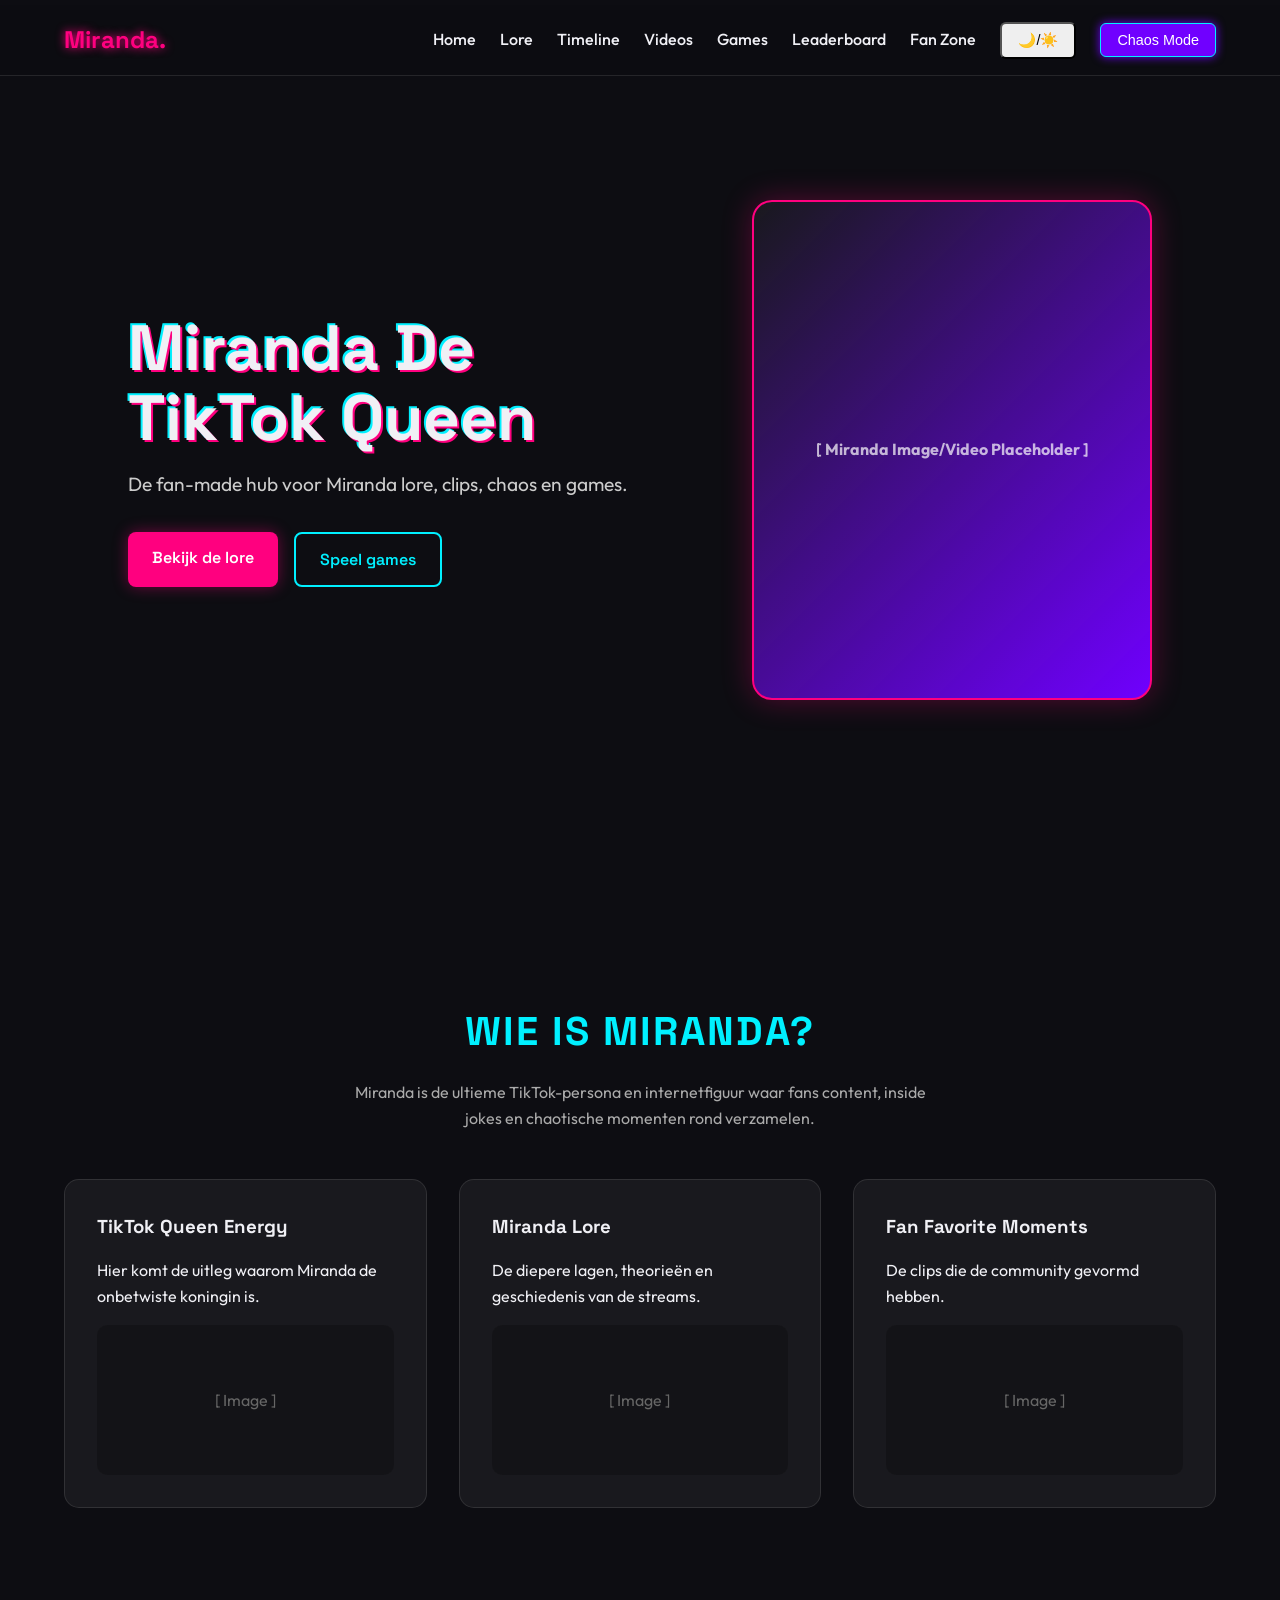
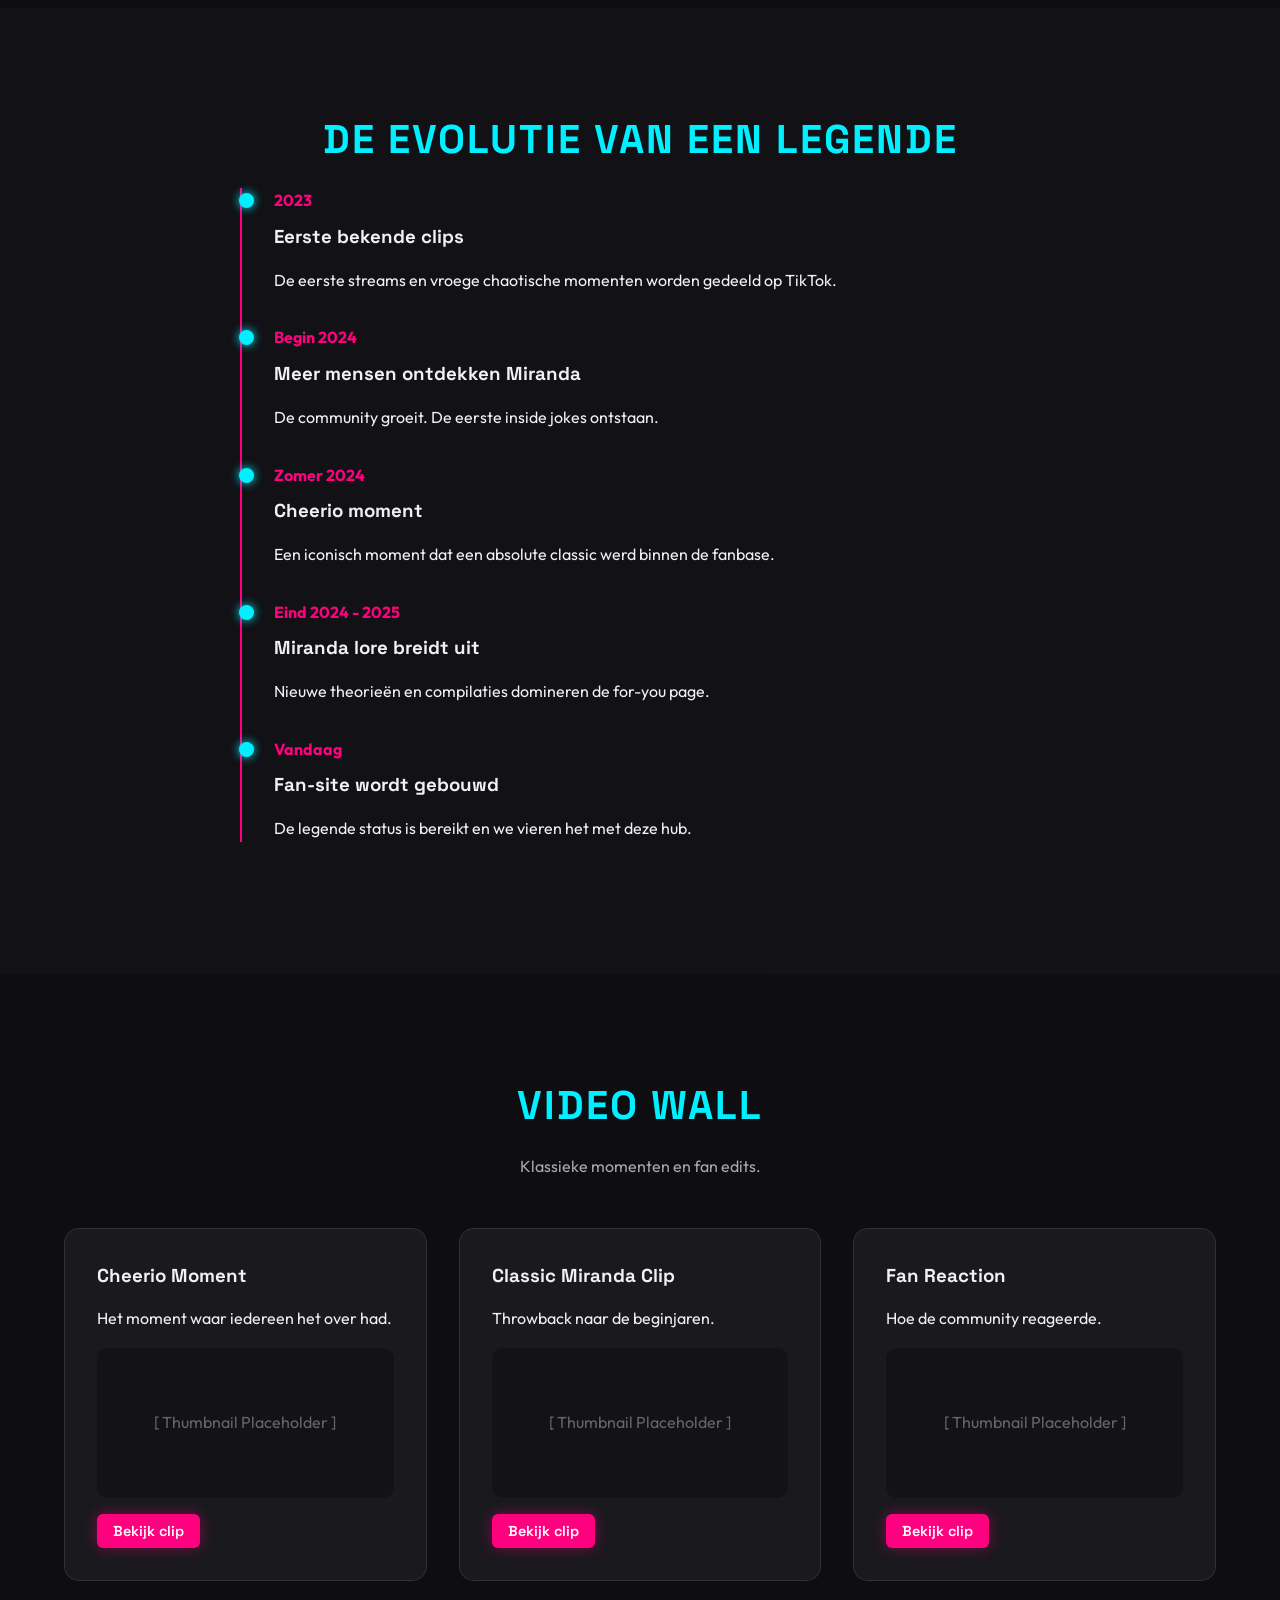
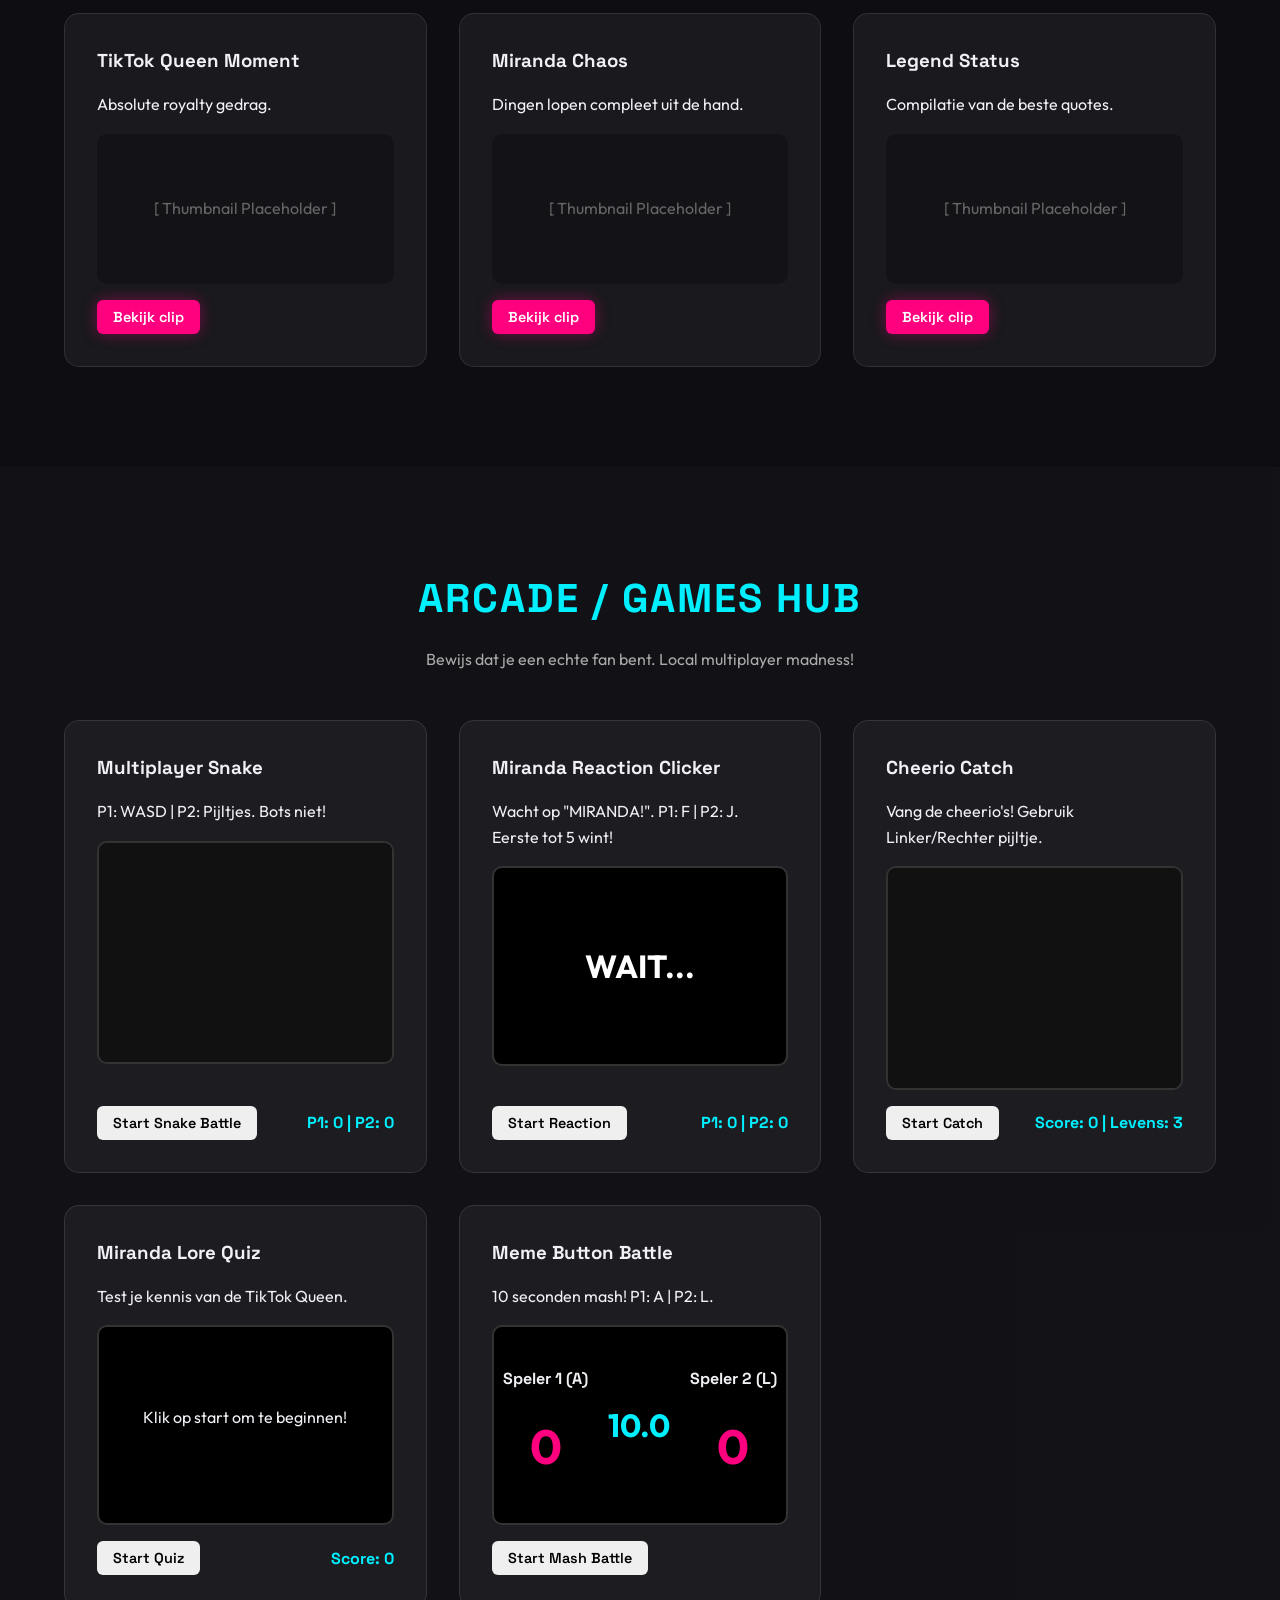
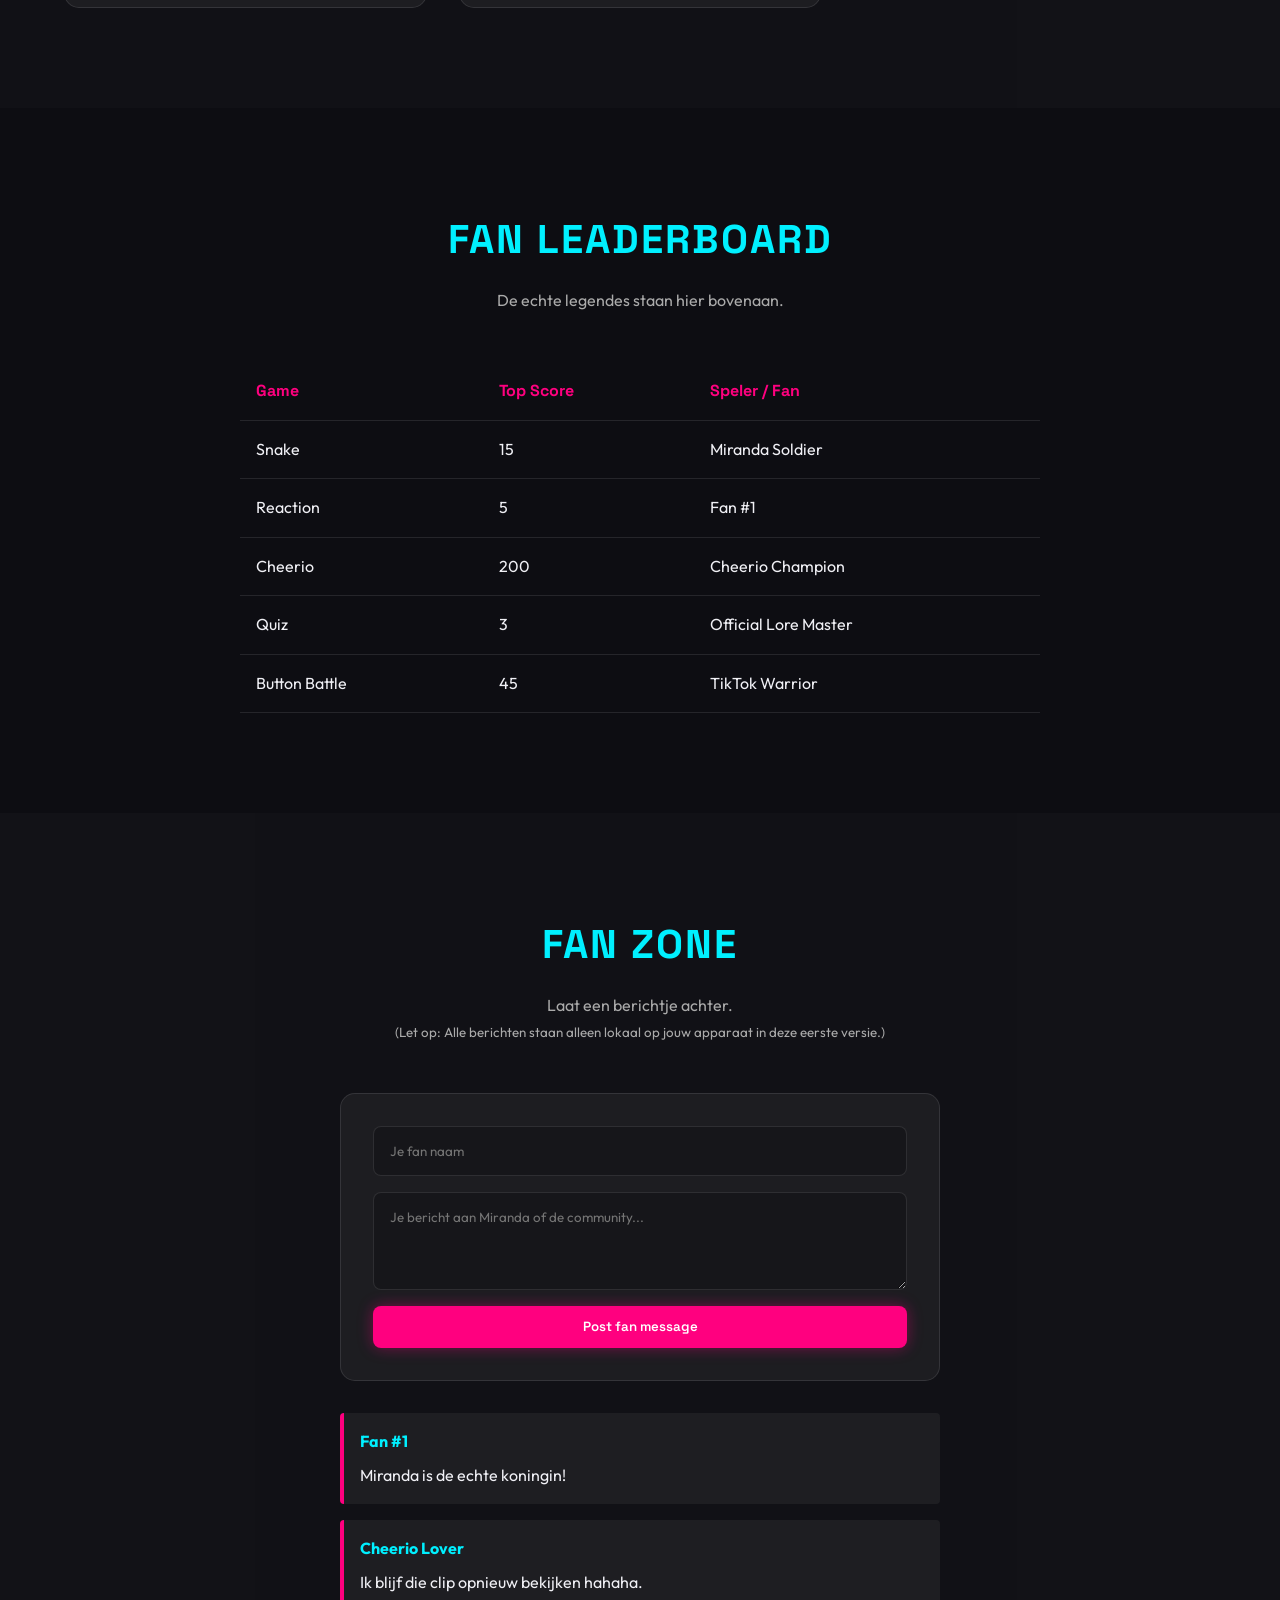
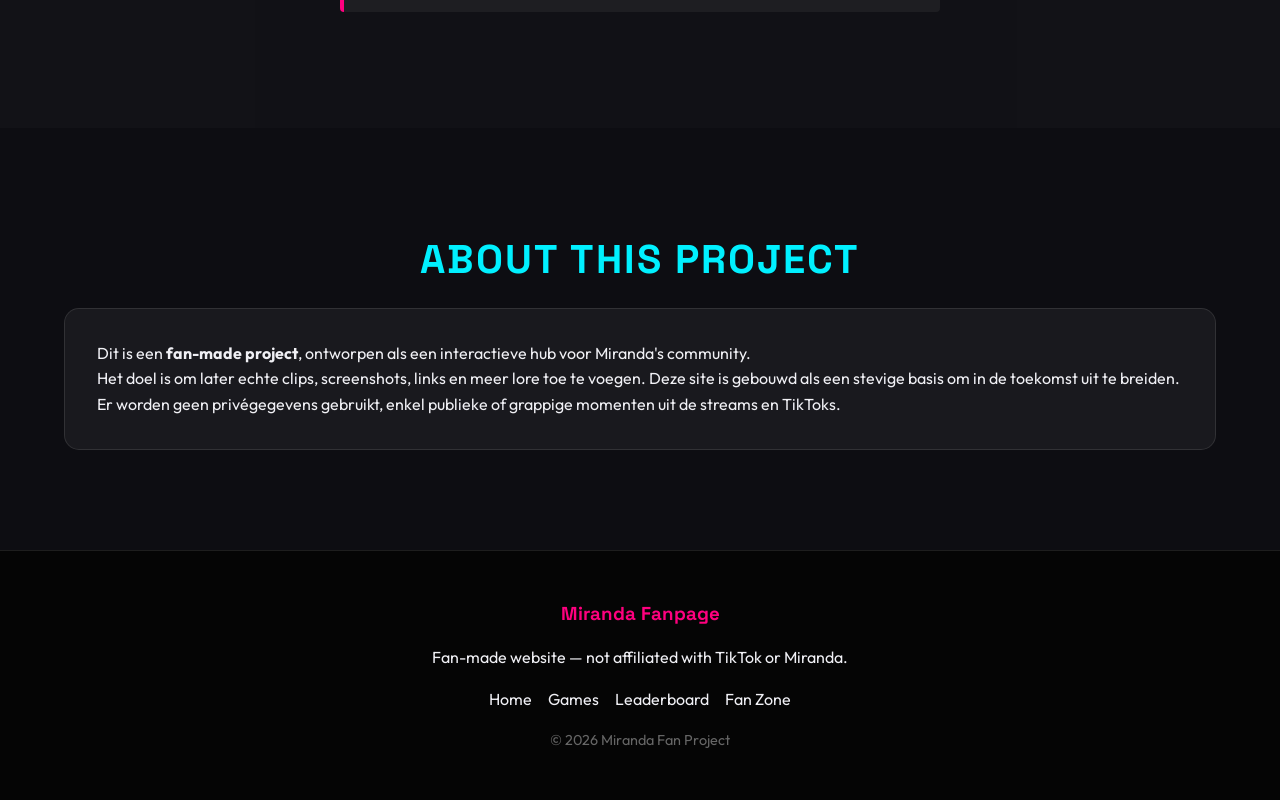
==== index.html @ 2e45c79b "Initial commit for Miranda Fanpage with all games and assets" ====
<!DOCTYPE html>
<html lang="nl">
<head>
    <meta charset="UTF-8">
    <meta name="viewport" content="width=device-width, initial-scale=1.0">
    <title>Miranda De TikTok Queen</title>
    <link rel="stylesheet" href="css/style.css">
    <link href="https://fonts.googleapis.com/css2?family=Outfit:wght@400;600;800&family=Space+Grotesk:wght@500;700&display=swap" rel="stylesheet">
</head>
<body class="dark-mode">

    <!-- Progress / Legend Meter -->
    <div id="legend-meter-container">
        <div id="legend-meter-fill"></div>
    </div>

    <!-- Navigation -->
    <nav id="navbar">
        <div class="nav-brand">
            <h1 id="brand-title">Miranda.</h1>
        </div>
        <div class="hamburger" id="hamburger">
            <span></span><span></span><span></span>
        </div>
        <ul class="nav-links" id="nav-links">
            <li><a href="#hero">Home</a></li>
            <li><a href="#lore">Lore</a></li>
            <li><a href="#timeline">Timeline</a></li>
            <li><a href="#videowall">Videos</a></li>
            <li><a href="#games">Games</a></li>
            <li><a href="#leaderboard">Leaderboard</a></li>
            <li><a href="#fanzone">Fan Zone</a></li>
            <li><button id="theme-toggle" class="btn-small">🌙/☀️</button></li>
            <li><button id="chaos-toggle" class="btn-small btn-neon">Chaos Mode</button></li>
        </ul>
    </nav>

    <!-- Section 1: Hero -->
    <section id="hero" class="fade-in">
        <div class="hero-content">
            <h1 class="glitch-text" data-text="Miranda De TikTok Queen">Miranda De TikTok Queen</h1>
            <p class="subtitle">De fan-made hub voor Miranda lore, clips, chaos en games.</p>
            <div class="hero-buttons">
                <a href="#lore" class="btn btn-primary">Bekijk de lore</a>
                <a href="#games" class="btn btn-secondary bounce-hover">Speel games</a>
            </div>
        </div>
        <div class="hero-image-placeholder tilt-effect">
            <div class="placeholder-content">
                <span>[ Miranda Image/Video Placeholder ]</span>
            </div>
        </div>
    </section>

    <!-- Section 2: Lore -->
    <section id="lore" class="fade-in section-padding">
        <h2 class="section-title">Wie is Miranda?</h2>
        <p class="section-desc">Miranda is de ultieme TikTok-persona en internetfiguur waar fans content, inside jokes en chaotische momenten rond verzamelen.</p>
        
        <div class="cards-container">
            <div class="card neon-card">
                <h3>TikTok Queen Energy</h3>
                <p>Hier komt de uitleg waarom Miranda de onbetwiste koningin is.</p>
                <div class="card-placeholder">[ Image ]</div>
            </div>
            <div class="card neon-card">
                <h3>Miranda Lore</h3>
                <p>De diepere lagen, theorieën en geschiedenis van de streams.</p>
                <div class="card-placeholder">[ Image ]</div>
            </div>
            <div class="card neon-card">
                <h3>Fan Favorite Moments</h3>
                <p>De clips die de community gevormd hebben.</p>
                <div class="card-placeholder">[ Image ]</div>
            </div>
        </div>
    </section>

    <!-- Section 3: Timeline -->
    <section id="timeline" class="fade-in section-padding alt-bg">
        <h2 class="section-title">De Evolutie van een Legende</h2>
        <div class="timeline-container" id="timeline-container">
            <!-- Timeline items injected via data.js -->
        </div>
    </section>

    <!-- Section 4: Video Wall -->
    <section id="videowall" class="fade-in section-padding">
        <h2 class="section-title">Video Wall</h2>
        <p class="section-desc">Klassieke momenten en fan edits.</p>
        <div class="video-grid" id="video-grid">
            <!-- Video cards injected via data.js -->
        </div>
    </section>

    <!-- Section 5: Games Hub -->
    <section id="games" class="fade-in section-padding alt-bg">
        <h2 class="section-title">Arcade / Games Hub</h2>
        <p class="section-desc">Bewijs dat je een echte fan bent. Local multiplayer madness!</p>
        
        <div class="games-container">
            <!-- Game 1: Snake -->
            <div class="game-card neon-card" id="game-snake">
                <h3>Multiplayer Snake</h3>
                <p>P1: WASD | P2: Pijltjes. Bots niet!</p>
                <div class="game-area">
                    <canvas id="snakeCanvas" width="400" height="300"></canvas>
                </div>
                <div class="game-controls">
                    <button class="btn btn-small" id="btn-start-snake">Start Snake Battle</button>
                    <span class="score-display">P1: <span id="snake-p1-score">0</span> | P2: <span id="snake-p2-score">0</span></span>
                </div>
            </div>

            <!-- Game 2: Reaction Clicker -->
            <div class="game-card neon-card" id="game-reaction">
                <h3>Miranda Reaction Clicker</h3>
                <p>Wacht op "MIRANDA!". P1: F | P2: J. Eerste tot 5 wint!</p>
                <div class="game-area reaction-area" id="reaction-display">
                    <span id="reaction-word">WAIT...</span>
                </div>
                <div class="game-controls">
                    <button class="btn btn-small" id="btn-start-reaction">Start Reaction</button>
                    <span class="score-display">P1: <span id="reaction-p1-score">0</span> | P2: <span id="reaction-p2-score">0</span></span>
                </div>
            </div>

            <!-- Game 3: Cheerio Catch -->
            <div class="game-card neon-card" id="game-cheerio">
                <h3>Cheerio Catch</h3>
                <p>Vang de cheerio's! Gebruik Linker/Rechter pijltje.</p>
                <div class="game-area">
                    <canvas id="cheerioCanvas" width="400" height="300"></canvas>
                </div>
                <div class="game-controls">
                    <button class="btn btn-small" id="btn-start-cheerio">Start Catch</button>
                    <span class="score-display">Score: <span id="cheerio-score">0</span> | Levens: <span id="cheerio-lives">3</span></span>
                </div>
            </div>

            <!-- Game 4: Quiz -->
            <div class="game-card neon-card" id="game-quiz">
                <h3>Miranda Lore Quiz</h3>
                <p>Test je kennis van de TikTok Queen.</p>
                <div class="game-area quiz-area" id="quiz-container">
                    <div id="quiz-question" class="quiz-question">Klik op start om te beginnen!</div>
                    <div id="quiz-options" class="quiz-options"></div>
                </div>
                <div class="game-controls">
                    <button class="btn btn-small" id="btn-start-quiz">Start Quiz</button>
                    <span class="score-display">Score: <span id="quiz-score">0</span></span>
                </div>
            </div>

            <!-- Game 5: Button Battle -->
            <div class="game-card neon-card" id="game-button-battle">
                <h3>Meme Button Battle</h3>
                <p>10 seconden mash! P1: A | P2: L.</p>
                <div class="game-area battle-area">
                    <div class="battle-player p1">
                        <h4>Speler 1 (A)</h4>
                        <div class="battle-score" id="battle-p1-score">0</div>
                    </div>
                    <div class="timer-display" id="battle-timer">10.0</div>
                    <div class="battle-player p2">
                        <h4>Speler 2 (L)</h4>
                        <div class="battle-score" id="battle-p2-score">0</div>
                    </div>
                </div>
                <div class="game-controls">
                    <button class="btn btn-small" id="btn-start-battle">Start Mash Battle</button>
                </div>
            </div>
        </div>
    </section>

    <!-- Section 6: Leaderboard -->
    <section id="leaderboard" class="fade-in section-padding">
        <h2 class="section-title">Fan Leaderboard</h2>
        <p class="section-desc">De echte legendes staan hier bovenaan.</p>
        <div class="leaderboard-table-container">
            <table class="neon-table" id="leaderboard-table">
                <thead>
                    <tr>
                        <th>Game</th>
                        <th>Top Score</th>
                        <th>Speler / Fan</th>
                    </tr>
                </thead>
                <tbody id="leaderboard-body">
                    <!-- Injected via JS -->
                </tbody>
            </table>
        </div>
    </section>

    <!-- Section 7: Fan Zone -->
    <section id="fanzone" class="fade-in section-padding alt-bg">
        <h2 class="section-title">Fan Zone</h2>
        <p class="section-desc">Laat een berichtje achter. <br><small>(Let op: Alle berichten staan alleen lokaal op jouw apparaat in deze eerste versie.)</small></p>
        
        <div class="fanzone-container">
            <div class="fan-form neon-card">
                <input type="text" id="fan-name" placeholder="Je fan naam" maxlength="30">
                <textarea id="fan-message" placeholder="Je bericht aan Miranda of de community..." rows="4"></textarea>
                <button id="btn-post-message" class="btn btn-primary w-100">Post fan message</button>
            </div>
            <div class="fan-messages" id="fan-messages-container">
                <!-- Messages injected via JS -->
            </div>
        </div>
    </section>

    <!-- Section 8: About -->
    <section id="about" class="fade-in section-padding">
        <h2 class="section-title">About This Project</h2>
        <div class="about-content neon-card">
            <p>Dit is een <strong>fan-made project</strong>, ontworpen als een interactieve hub voor Miranda's community.</p>
            <p>Het doel is om later echte clips, screenshots, links en meer lore toe te voegen. Deze site is gebouwd als een stevige basis om in de toekomst uit te breiden. Er worden geen privégegevens gebruikt, enkel publieke of grappige momenten uit de streams en TikToks.</p>
        </div>
    </section>

    <!-- Footer -->
    <footer>
        <div class="footer-content">
            <h3 class="footer-brand">Miranda Fanpage</h3>
            <p>Fan-made website — not affiliated with TikTok or Miranda.</p>
            <div class="footer-links">
                <a href="#hero">Home</a>
                <a href="#games">Games</a>
                <a href="#leaderboard">Leaderboard</a>
                <a href="#fanzone">Fan Zone</a>
            </div>
            <p class="copyright">&copy; 2026 Miranda Fan Project</p>
        </div>
    </footer>

    <!-- Scripts -->
    <script src="js/data.js"></script>
    <script src="js/script.js"></script>
    <script src="js/games.js"></script>
</body>
</html>
---- css/style.css ----
/* Variables */
:root {
    --bg-color: #0d0d12;
    --text-color: #f0f0f5;
    --primary-color: #ff007f;
    --secondary-color: #00f0ff;
    --accent-color: #7000ff;
    --nav-bg: rgba(13, 13, 18, 0.9);
    --card-bg: rgba(255, 255, 255, 0.05);
    --card-border: rgba(255, 255, 255, 0.1);
    --font-main: 'Outfit', sans-serif;
    --font-heading: 'Space Grotesk', sans-serif;
}

body.light-mode {
    --bg-color: #f4f4f9;
    --text-color: #111;
    --primary-color: #e60073;
    --secondary-color: #00b3cc;
    --accent-color: #5500cc;
    --nav-bg: rgba(244, 244, 249, 0.9);
    --card-bg: rgba(0, 0, 0, 0.05);
    --card-border: rgba(0, 0, 0, 0.1);
}

/* Reset */
* {
    box-sizing: border-box;
    margin: 0;
    padding: 0;
}

html {
    scroll-behavior: smooth;
}

body {
    background-color: var(--bg-color);
    color: var(--text-color);
    font-family: var(--font-main);
    line-height: 1.6;
    overflow-x: hidden;
    transition: background-color 0.3s, color 0.3s;
}

/* Legend Meter */
#legend-meter-container {
    position: fixed;
    top: 0;
    left: 0;
    width: 100%;
    height: 5px;
    background: transparent;
    z-index: 10000;
}
#legend-meter-fill {
    height: 100%;
    width: 0%;
    background: linear-gradient(90deg, var(--primary-color), var(--secondary-color));
    transition: width 0.2s ease-out;
}

/* Typography */
h1, h2, h3, h4 {
    font-family: var(--font-heading);
    margin-bottom: 1rem;
}

/* Buttons */
.btn {
    display: inline-block;
    padding: 0.8rem 1.5rem;
    border-radius: 8px;
    text-decoration: none;
    font-weight: 600;
    cursor: pointer;
    border: none;
    transition: all 0.3s ease;
    font-family: var(--font-heading);
    text-align: center;
}
.btn-small {
    padding: 0.5rem 1rem;
    font-size: 0.9rem;
    border-radius: 6px;
    cursor: pointer;
}
.btn-primary {
    background: var(--primary-color);
    color: #fff;
    box-shadow: 0 0 15px rgba(255, 0, 127, 0.4);
}
.btn-primary:hover {
    background: #e60073;
    box-shadow: 0 0 25px rgba(255, 0, 127, 0.7);
    transform: translateY(-2px);
}
.btn-secondary {
    background: transparent;
    color: var(--secondary-color);
    border: 2px solid var(--secondary-color);
}
.btn-secondary:hover {
    background: var(--secondary-color);
    color: #000;
    box-shadow: 0 0 20px rgba(0, 240, 255, 0.5);
}
.btn-neon {
    background: var(--accent-color);
    color: white;
    border: 1px solid var(--secondary-color);
    box-shadow: 0 0 10px var(--accent-color);
}
.w-100 {
    width: 100%;
}

/* Animations */
@keyframes fadeIn {
    from { opacity: 0; transform: translateY(20px); }
    to { opacity: 1; transform: translateY(0); }
}
.fade-in {
    opacity: 0;
    animation: fadeIn 1s forwards;
}

@keyframes bounceHover {
    0%, 100% { transform: translateY(0); }
    50% { transform: translateY(-5px); }
}
.bounce-hover:hover {
    animation: bounceHover 0.5s infinite;
}

.shake {
    animation: shakeAnim 0.5s cubic-bezier(.36,.07,.19,.97) both;
}
@keyframes shakeAnim {
    10%, 90% { transform: translate3d(-1px, 0, 0); }
    20%, 80% { transform: translate3d(2px, 0, 0); }
    30%, 50%, 70% { transform: translate3d(-4px, 0, 0); }
    40%, 60% { transform: translate3d(4px, 0, 0); }
}

.chaos-mode body {
    animation: pulseBg 2s infinite alternate;
}
@keyframes pulseBg {
    from { background-color: var(--bg-color); }
    to { background-color: #1a001a; }
}

/* Navigation */
nav {
    position: fixed;
    top: 5px;
    width: 100%;
    padding: 1rem 5%;
    display: flex;
    justify-content: space-between;
    align-items: center;
    background: var(--nav-bg);
    backdrop-filter: blur(10px);
    z-index: 1000;
    border-bottom: 1px solid var(--card-border);
}
.nav-brand h1 {
    margin: 0;
    color: var(--primary-color);
    font-size: 1.5rem;
    text-shadow: 0 0 10px var(--primary-color);
    cursor: pointer;
}
.nav-links {
    list-style: none;
    display: flex;
    gap: 1.5rem;
    align-items: center;
}
.nav-links a {
    color: var(--text-color);
    text-decoration: none;
    font-weight: 500;
    transition: color 0.3s;
}
.nav-links a:hover {
    color: var(--secondary-color);
}
.hamburger {
    display: none;
    flex-direction: column;
    gap: 5px;
    cursor: pointer;
}
.hamburger span {
    width: 25px;
    height: 3px;
    background: var(--text-color);
    border-radius: 3px;
}

/* Layout Utilities */
.section-padding {
    padding: 100px 5%;
}
.alt-bg {
    background: rgba(255,255,255,0.02);
}
.section-title {
    font-size: 2.5rem;
    text-align: center;
    color: var(--secondary-color);
    text-transform: uppercase;
    letter-spacing: 2px;
}
.section-desc {
    text-align: center;
    max-width: 600px;
    margin: 0 auto 3rem;
    color: #aaa;
}
body.light-mode .section-desc { color: #555; }

/* Hero */
#hero {
    height: 100vh;
    display: flex;
    align-items: center;
    justify-content: space-between;
    padding: 0 10%;
    position: relative;
    overflow: hidden;
}
.hero-content {
    max-width: 50%;
    z-index: 2;
}
.glitch-text {
    font-size: 4rem;
    line-height: 1.1;
    margin-bottom: 1rem;
    color: var(--text-color);
    text-shadow: 2px 2px var(--primary-color), -2px -2px var(--secondary-color);
}
.subtitle {
    font-size: 1.2rem;
    margin-bottom: 2rem;
    color: #ccc;
}
body.light-mode .subtitle { color: #444; }
.hero-buttons {
    display: flex;
    gap: 1rem;
}
.hero-image-placeholder {
    width: 400px;
    height: 500px;
    background: linear-gradient(135deg, var(--card-bg), var(--accent-color));
    border-radius: 20px;
    border: 2px solid var(--primary-color);
    display: flex;
    align-items: center;
    justify-content: center;
    box-shadow: 0 0 30px rgba(255, 0, 127, 0.3);
    z-index: 2;
}
.placeholder-content {
    color: rgba(255,255,255,0.7);
    font-weight: bold;
}

/* Cards */
.cards-container {
    display: grid;
    grid-template-columns: repeat(auto-fit, minmax(300px, 1fr));
    gap: 2rem;
}
.neon-card {
    background: var(--card-bg);
    border: 1px solid var(--card-border);
    border-radius: 15px;
    padding: 2rem;
    transition: transform 0.3s, box-shadow 0.3s;
}
.neon-card:hover {
    transform: translateY(-5px);
    box-shadow: 0 0 20px rgba(0, 240, 255, 0.2);
    border-color: var(--secondary-color);
}
.card-placeholder {
    height: 150px;
    background: rgba(0,0,0,0.2);
    border-radius: 10px;
    margin-top: 1rem;
    display: flex;
    align-items: center;
    justify-content: center;
    color: #666;
}

/* Timeline */
.timeline-container {
    max-width: 800px;
    margin: 0 auto;
    border-left: 2px solid var(--primary-color);
    padding-left: 2rem;
}
.timeline-item {
    margin-bottom: 2rem;
    position: relative;
}
.timeline-item::before {
    content: '';
    position: absolute;
    left: -35px;
    top: 5px;
    width: 15px;
    height: 15px;
    background: var(--secondary-color);
    border-radius: 50%;
    box-shadow: 0 0 10px var(--secondary-color);
}
.timeline-date {
    font-weight: bold;
    color: var(--primary-color);
    margin-bottom: 0.5rem;
}

/* Video Wall */
.video-grid {
    display: grid;
    grid-template-columns: repeat(auto-fit, minmax(280px, 1fr));
    gap: 2rem;
}

/* Games Hub */
.games-container {
    display: grid;
    grid-template-columns: repeat(auto-fit, minmax(350px, 1fr));
    gap: 2rem;
}
.game-card {
    display: flex;
    flex-direction: column;
}
.game-area {
    background: #000;
    border: 2px solid #333;
    border-radius: 10px;
    margin: 1rem 0;
    min-height: 200px;
    display: flex;
    align-items: center;
    justify-content: center;
    position: relative;
    overflow: hidden;
}
body.light-mode .game-area { background: #fff; border-color: #ddd; }
canvas {
    background: #111;
    max-width: 100%;
}
.game-controls {
    display: flex;
    justify-content: space-between;
    align-items: center;
    margin-top: auto;
}
.score-display {
    font-family: var(--font-heading);
    font-weight: bold;
    color: var(--secondary-color);
}

/* Specific Games */
.reaction-area {
    font-size: 2rem;
    font-weight: bold;
    color: #fff;
    cursor: pointer;
}
body.light-mode .reaction-area { color: #000; }
.quiz-area {
    flex-direction: column;
    padding: 1rem;
    text-align: center;
}
.quiz-options {
    display: flex;
    flex-direction: column;
    gap: 0.5rem;
    width: 100%;
    margin-top: 1rem;
}
.quiz-options button {
    background: var(--card-bg);
    border: 1px solid var(--card-border);
    color: var(--text-color);
    padding: 0.5rem;
    border-radius: 5px;
    cursor: pointer;
    transition: background 0.2s;
}
.quiz-options button:hover {
    background: var(--primary-color);
}
.battle-area {
    flex-direction: row;
    justify-content: space-around;
    align-items: center;
}
.battle-player {
    text-align: center;
}
.battle-score {
    font-size: 3rem;
    font-weight: bold;
    color: var(--primary-color);
}
.timer-display {
    font-size: 2rem;
    font-weight: bold;
    color: var(--secondary-color);
}

/* Leaderboard */
.leaderboard-table-container {
    max-width: 800px;
    margin: 0 auto;
    overflow-x: auto;
}
.neon-table {
    width: 100%;
    border-collapse: collapse;
}
.neon-table th, .neon-table td {
    padding: 1rem;
    text-align: left;
    border-bottom: 1px solid var(--card-border);
}
.neon-table th {
    color: var(--primary-color);
    font-family: var(--font-heading);
}
.neon-table tbody tr:hover {
    background: rgba(255,255,255,0.05);
}

/* Fan Zone */
.fanzone-container {
    max-width: 600px;
    margin: 0 auto;
}
.fan-form {
    display: flex;
    flex-direction: column;
    gap: 1rem;
    margin-bottom: 2rem;
}
.fan-form input, .fan-form textarea {
    width: 100%;
    padding: 1rem;
    background: rgba(0,0,0,0.2);
    border: 1px solid var(--card-border);
    border-radius: 8px;
    color: var(--text-color);
    font-family: var(--font-main);
}
.fan-form input:focus, .fan-form textarea:focus {
    outline: none;
    border-color: var(--secondary-color);
}
body.light-mode .fan-form input, body.light-mode .fan-form textarea {
    background: rgba(255,255,255,0.5);
}
.fan-message-card {
    background: var(--card-bg);
    border-left: 4px solid var(--primary-color);
    padding: 1rem;
    margin-bottom: 1rem;
    border-radius: 4px;
}
.fan-message-name {
    font-weight: bold;
    color: var(--secondary-color);
    margin-bottom: 0.5rem;
}

/* Footer */
footer {
    text-align: center;
    padding: 3rem 5%;
    background: #050505;
    border-top: 1px solid var(--card-border);
}
body.light-mode footer { background: #e0e0e0; }
.footer-brand {
    color: var(--primary-color);
    margin-bottom: 1rem;
}
.footer-links {
    margin: 1rem 0;
    display: flex;
    justify-content: center;
    gap: 1rem;
}
.footer-links a {
    color: var(--text-color);
    text-decoration: none;
}
.footer-links a:hover { color: var(--secondary-color); }
.copyright { color: #666; font-size: 0.9rem; }

/* Responsive */
@media (max-width: 768px) {
    .nav-links {
        display: none;
        flex-direction: column;
        position: absolute;
        top: 100%;
        left: 0;
        width: 100%;
        background: var(--nav-bg);
        padding: 1rem 0;
    }
    .nav-links.active { display: flex; }
    .hamburger { display: flex; }
    
    #hero {
        flex-direction: column;
        justify-content: center;
        text-align: center;
        padding-top: 80px;
    }
    .hero-content {
        max-width: 100%;
        margin-bottom: 2rem;
    }
    .hero-buttons {
        justify-content: center;
    }
    .hero-image-placeholder {
        width: 100%;
        max-width: 300px;
        height: 300px;
    }
    .glitch-text { font-size: 2.5rem; }
}
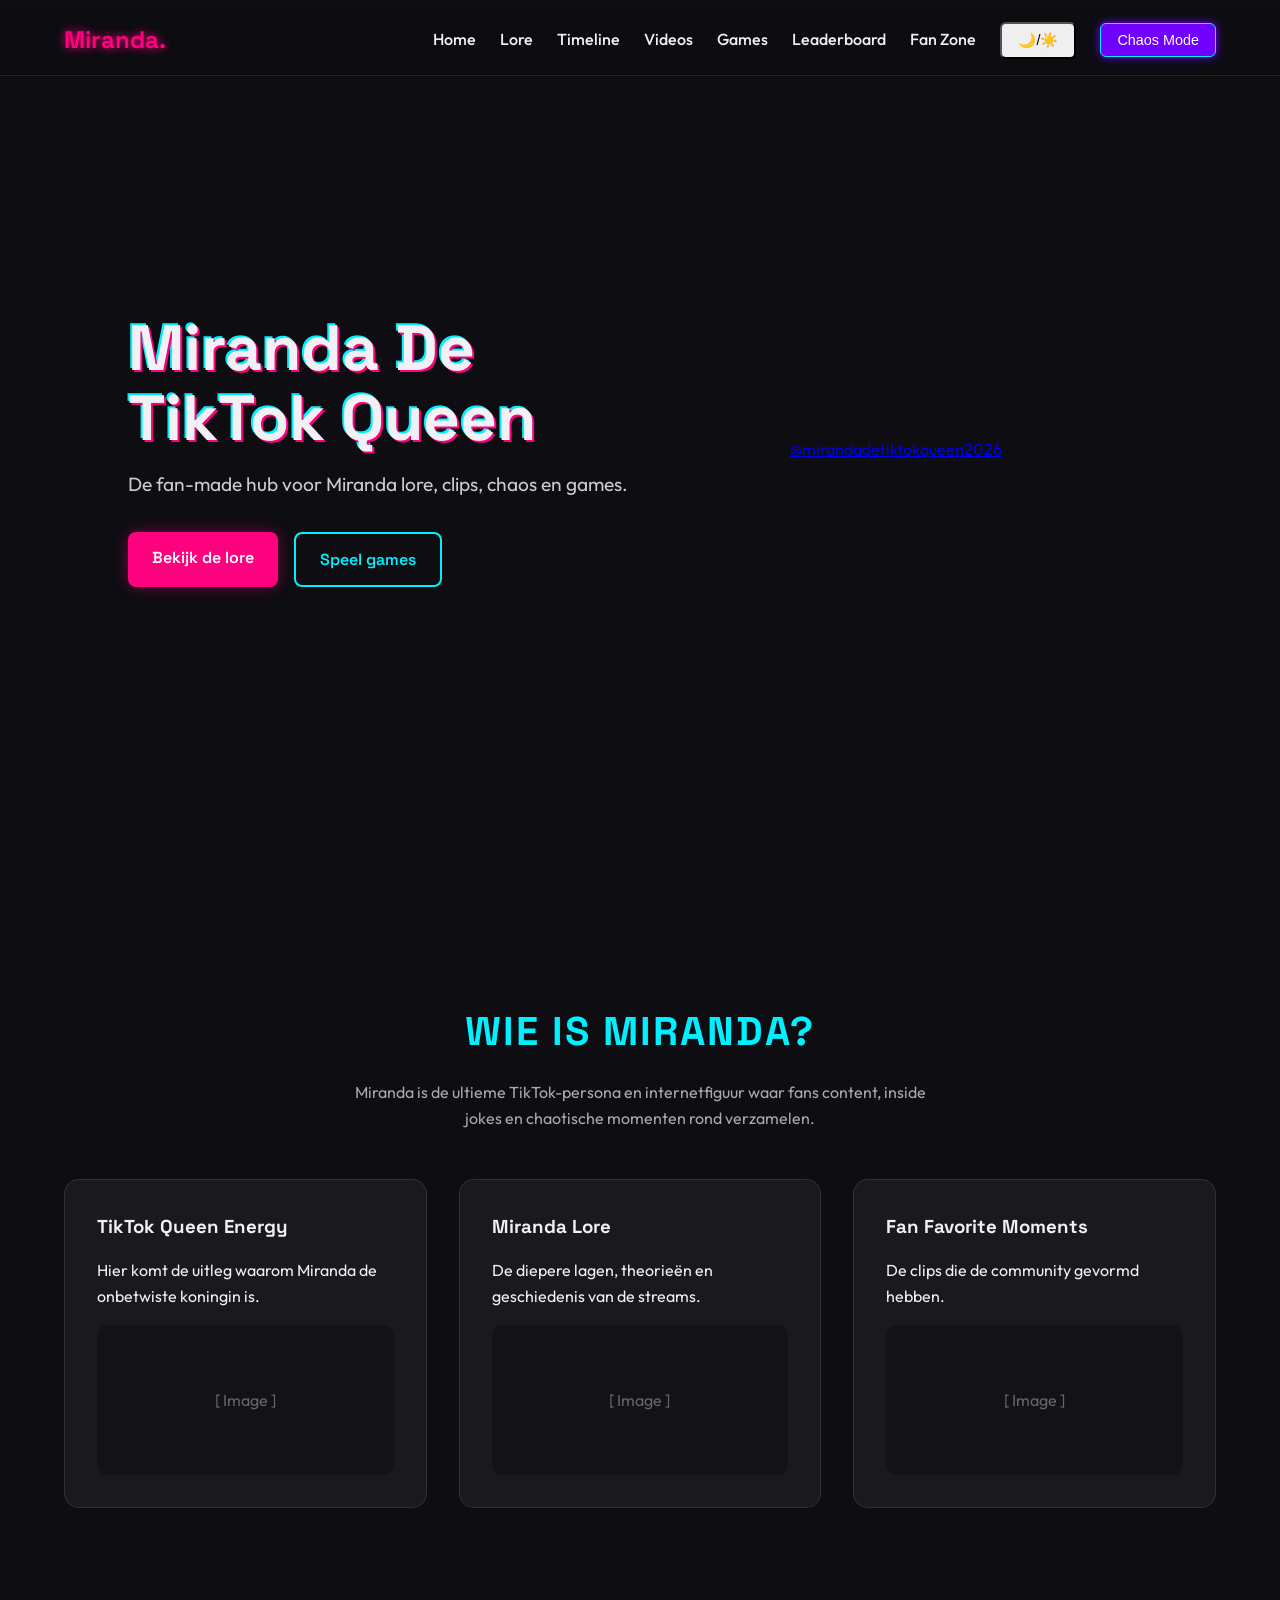
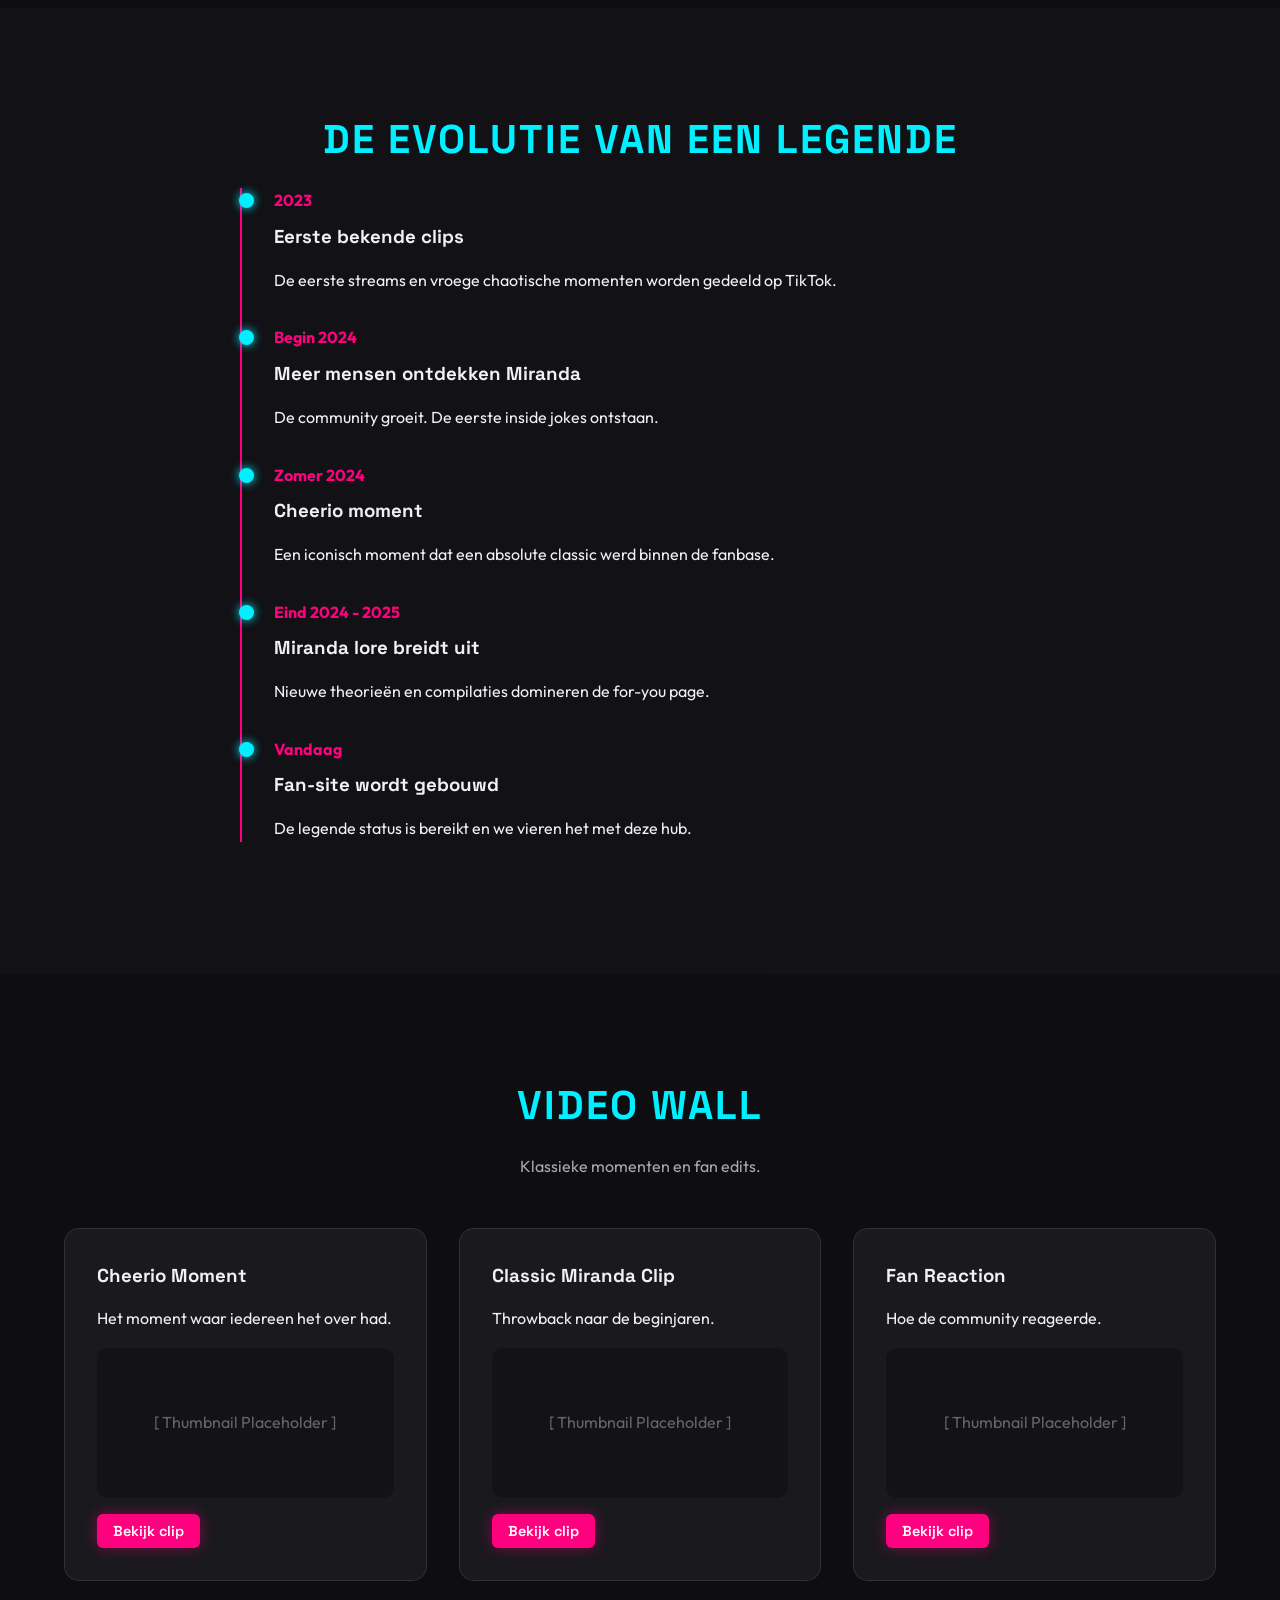
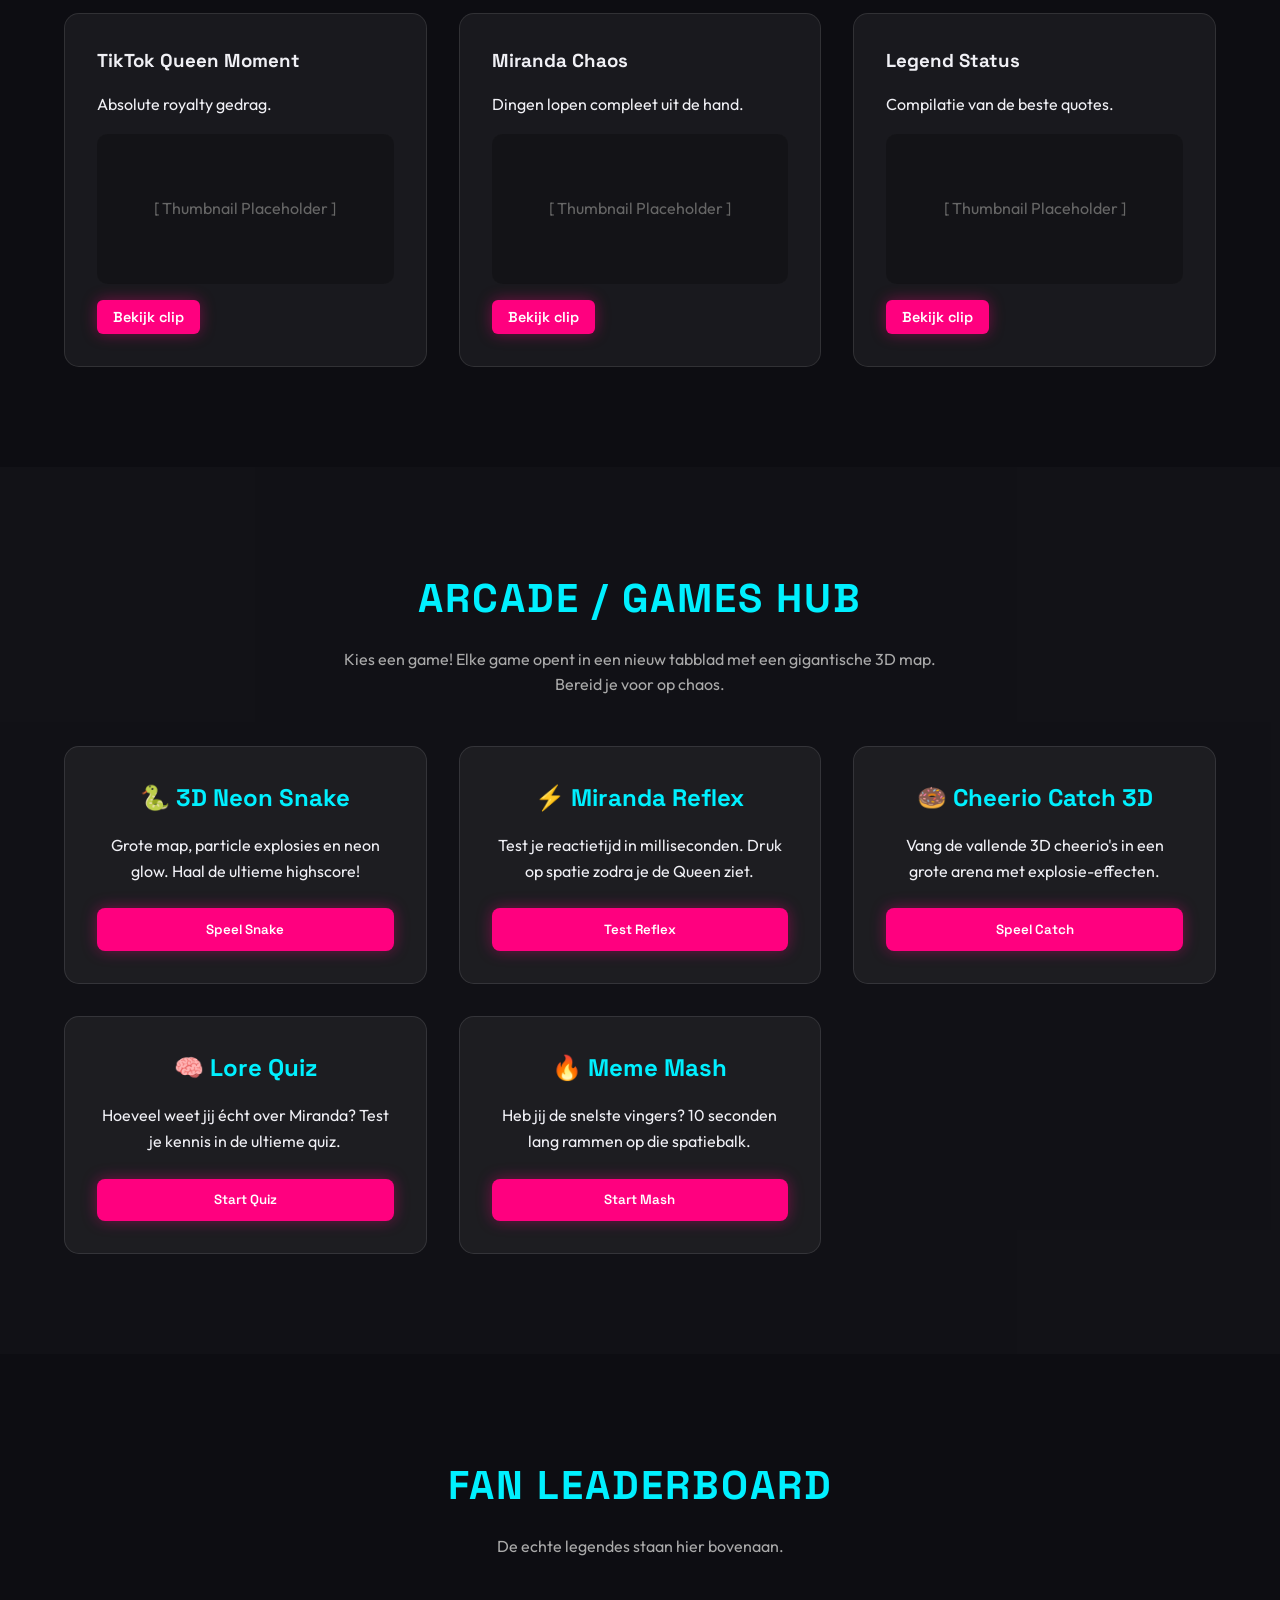
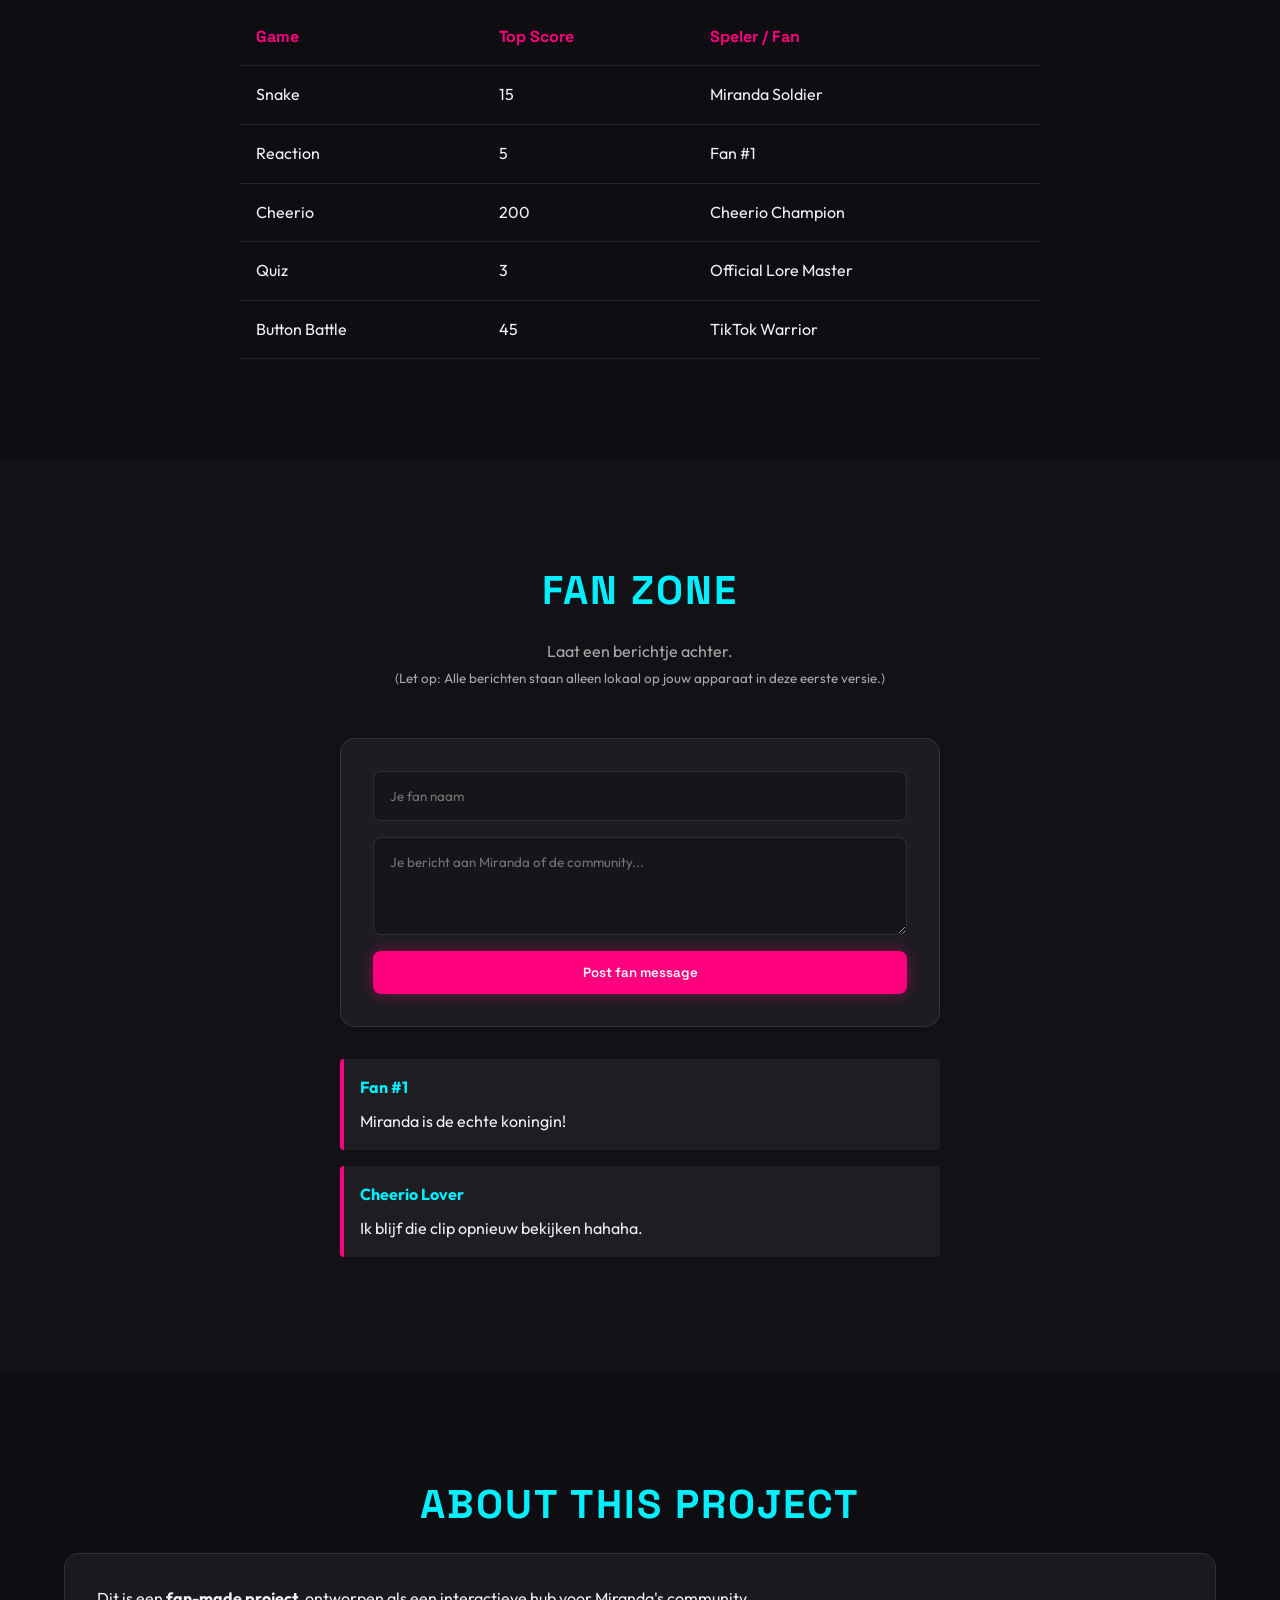
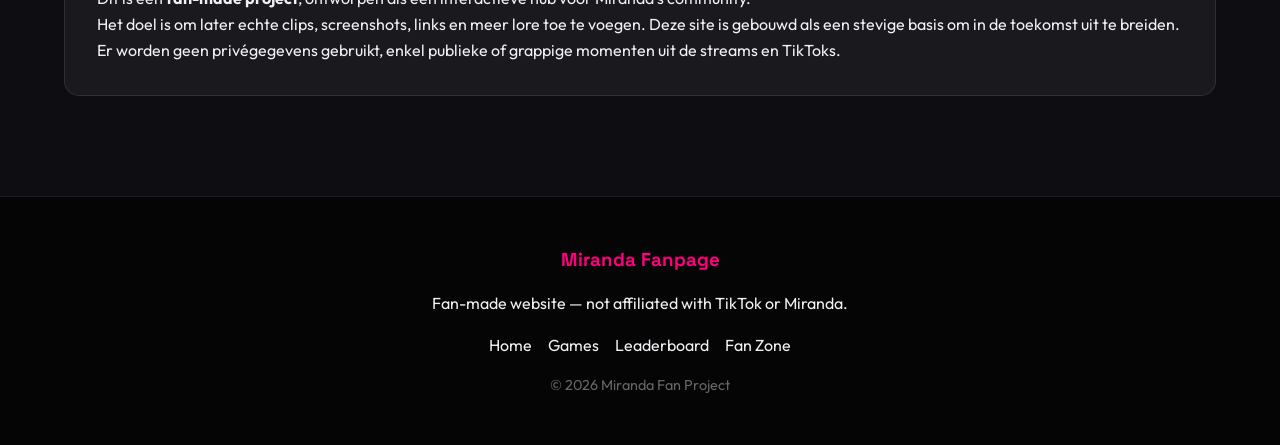
==== commit c25df134: "Update games to 3D single-player and embed TikTok" ====
--- a/index.html
+++ b/index.html
@@ -45,10 +45,13 @@
                 <a href="#games" class="btn btn-secondary bounce-hover">Speel games</a>
             </div>
         </div>
-        <div class="hero-image-placeholder tilt-effect">
-            <div class="placeholder-content">
-                <span>[ Miranda Image/Video Placeholder ]</span>
-            </div>
+        <div class="hero-image-placeholder tilt-effect" style="background: none; border: none; box-shadow: none;">
+            <blockquote class="tiktok-embed" cite="https://www.tiktok.com/@mirandadetiktokqueen2026/video/7653497809143893280" data-video-id="7653497809143893280" style="max-width: 605px;min-width: 325px;" >
+                <section>
+                    <a target="_blank" title="@mirandadetiktokqueen2026" href="https://www.tiktok.com/@mirandadetiktokqueen2026?refer=embed">@mirandadetiktokqueen2026</a>
+                </section>
+            </blockquote>
+            <script async src="https://www.tiktok.com/embed.js"></script>
         </div>
     </section>
 
@@ -96,81 +99,43 @@
     <!-- Section 5: Games Hub -->
     <section id="games" class="fade-in section-padding alt-bg">
         <h2 class="section-title">Arcade / Games Hub</h2>
-        <p class="section-desc">Bewijs dat je een echte fan bent. Local multiplayer madness!</p>
+        <p class="section-desc">Kies een game! Elke game opent in een nieuw tabblad met een gigantische 3D map. Bereid je voor op chaos.</p>
         
-        <div class="games-container">
+        <div class="cards-container">
             <!-- Game 1: Snake -->
-            <div class="game-card neon-card" id="game-snake">
-                <h3>Multiplayer Snake</h3>
-                <p>P1: WASD | P2: Pijltjes. Bots niet!</p>
-                <div class="game-area">
-                    <canvas id="snakeCanvas" width="400" height="300"></canvas>
-                </div>
-                <div class="game-controls">
-                    <button class="btn btn-small" id="btn-start-snake">Start Snake Battle</button>
-                    <span class="score-display">P1: <span id="snake-p1-score">0</span> | P2: <span id="snake-p2-score">0</span></span>
-                </div>
-            </div>
+            <a href="game-snake.html" target="_blank" class="card neon-card game-link-card">
+                <h3>🐍 3D Neon Snake</h3>
+                <p>Grote map, particle explosies en neon glow. Haal de ultieme highscore!</p>
+                <button class="btn btn-primary w-100 bounce-hover">Speel Snake</button>
+            </a>
 
             <!-- Game 2: Reaction Clicker -->
-            <div class="game-card neon-card" id="game-reaction">
-                <h3>Miranda Reaction Clicker</h3>
-                <p>Wacht op "MIRANDA!". P1: F | P2: J. Eerste tot 5 wint!</p>
-                <div class="game-area reaction-area" id="reaction-display">
-                    <span id="reaction-word">WAIT...</span>
-                </div>
-                <div class="game-controls">
-                    <button class="btn btn-small" id="btn-start-reaction">Start Reaction</button>
-                    <span class="score-display">P1: <span id="reaction-p1-score">0</span> | P2: <span id="reaction-p2-score">0</span></span>
-                </div>
-            </div>
+            <a href="game-reaction.html" target="_blank" class="card neon-card game-link-card">
+                <h3>⚡ Miranda Reflex</h3>
+                <p>Test je reactietijd in milliseconden. Druk op spatie zodra je de Queen ziet.</p>
+                <button class="btn btn-primary w-100 bounce-hover">Test Reflex</button>
+            </a>
 
             <!-- Game 3: Cheerio Catch -->
-            <div class="game-card neon-card" id="game-cheerio">
-                <h3>Cheerio Catch</h3>
-                <p>Vang de cheerio's! Gebruik Linker/Rechter pijltje.</p>
-                <div class="game-area">
-                    <canvas id="cheerioCanvas" width="400" height="300"></canvas>
-                </div>
-                <div class="game-controls">
-                    <button class="btn btn-small" id="btn-start-cheerio">Start Catch</button>
-                    <span class="score-display">Score: <span id="cheerio-score">0</span> | Levens: <span id="cheerio-lives">3</span></span>
-                </div>
-            </div>
+            <a href="game-catch.html" target="_blank" class="card neon-card game-link-card">
+                <h3>🍩 Cheerio Catch 3D</h3>
+                <p>Vang de vallende 3D cheerio's in een grote arena met explosie-effecten.</p>
+                <button class="btn btn-primary w-100 bounce-hover">Speel Catch</button>
+            </a>
 
             <!-- Game 4: Quiz -->
-            <div class="game-card neon-card" id="game-quiz">
-                <h3>Miranda Lore Quiz</h3>
-                <p>Test je kennis van de TikTok Queen.</p>
-                <div class="game-area quiz-area" id="quiz-container">
-                    <div id="quiz-question" class="quiz-question">Klik op start om te beginnen!</div>
-                    <div id="quiz-options" class="quiz-options"></div>
-                </div>
-                <div class="game-controls">
-                    <button class="btn btn-small" id="btn-start-quiz">Start Quiz</button>
-                    <span class="score-display">Score: <span id="quiz-score">0</span></span>
-                </div>
-            </div>
+            <a href="game-quiz.html" target="_blank" class="card neon-card game-link-card">
+                <h3>🧠 Lore Quiz</h3>
+                <p>Hoeveel weet jij écht over Miranda? Test je kennis in de ultieme quiz.</p>
+                <button class="btn btn-primary w-100 bounce-hover">Start Quiz</button>
+            </a>
 
             <!-- Game 5: Button Battle -->
-            <div class="game-card neon-card" id="game-button-battle">
-                <h3>Meme Button Battle</h3>
-                <p>10 seconden mash! P1: A | P2: L.</p>
-                <div class="game-area battle-area">
-                    <div class="battle-player p1">
-                        <h4>Speler 1 (A)</h4>
-                        <div class="battle-score" id="battle-p1-score">0</div>
-                    </div>
-                    <div class="timer-display" id="battle-timer">10.0</div>
-                    <div class="battle-player p2">
-                        <h4>Speler 2 (L)</h4>
-                        <div class="battle-score" id="battle-p2-score">0</div>
-                    </div>
-                </div>
-                <div class="game-controls">
-                    <button class="btn btn-small" id="btn-start-battle">Start Mash Battle</button>
-                </div>
-            </div>
+            <a href="game-battle.html" target="_blank" class="card neon-card game-link-card">
+                <h3>🔥 Meme Mash</h3>
+                <p>Heb jij de snelste vingers? 10 seconden lang rammen op die spatiebalk.</p>
+                <button class="btn btn-primary w-100 bounce-hover">Start Mash</button>
+            </a>
         </div>
     </section>
 
--- a/css/style.css
+++ b/css/style.css
@@ -547,3 +547,18 @@
     }
     .glitch-text { font-size: 2.5rem; }
 }
+.game-link-card {
+    text-align: center;
+    text-decoration: none;
+    display: flex;
+    flex-direction: column;
+    justify-content: space-between;
+}
+.game-link-card h3 {
+    font-size: 1.5rem;
+    color: var(--secondary-color);
+}
+.game-link-card p {
+    color: var(--text-color);
+    margin-bottom: 1.5rem;
+}
